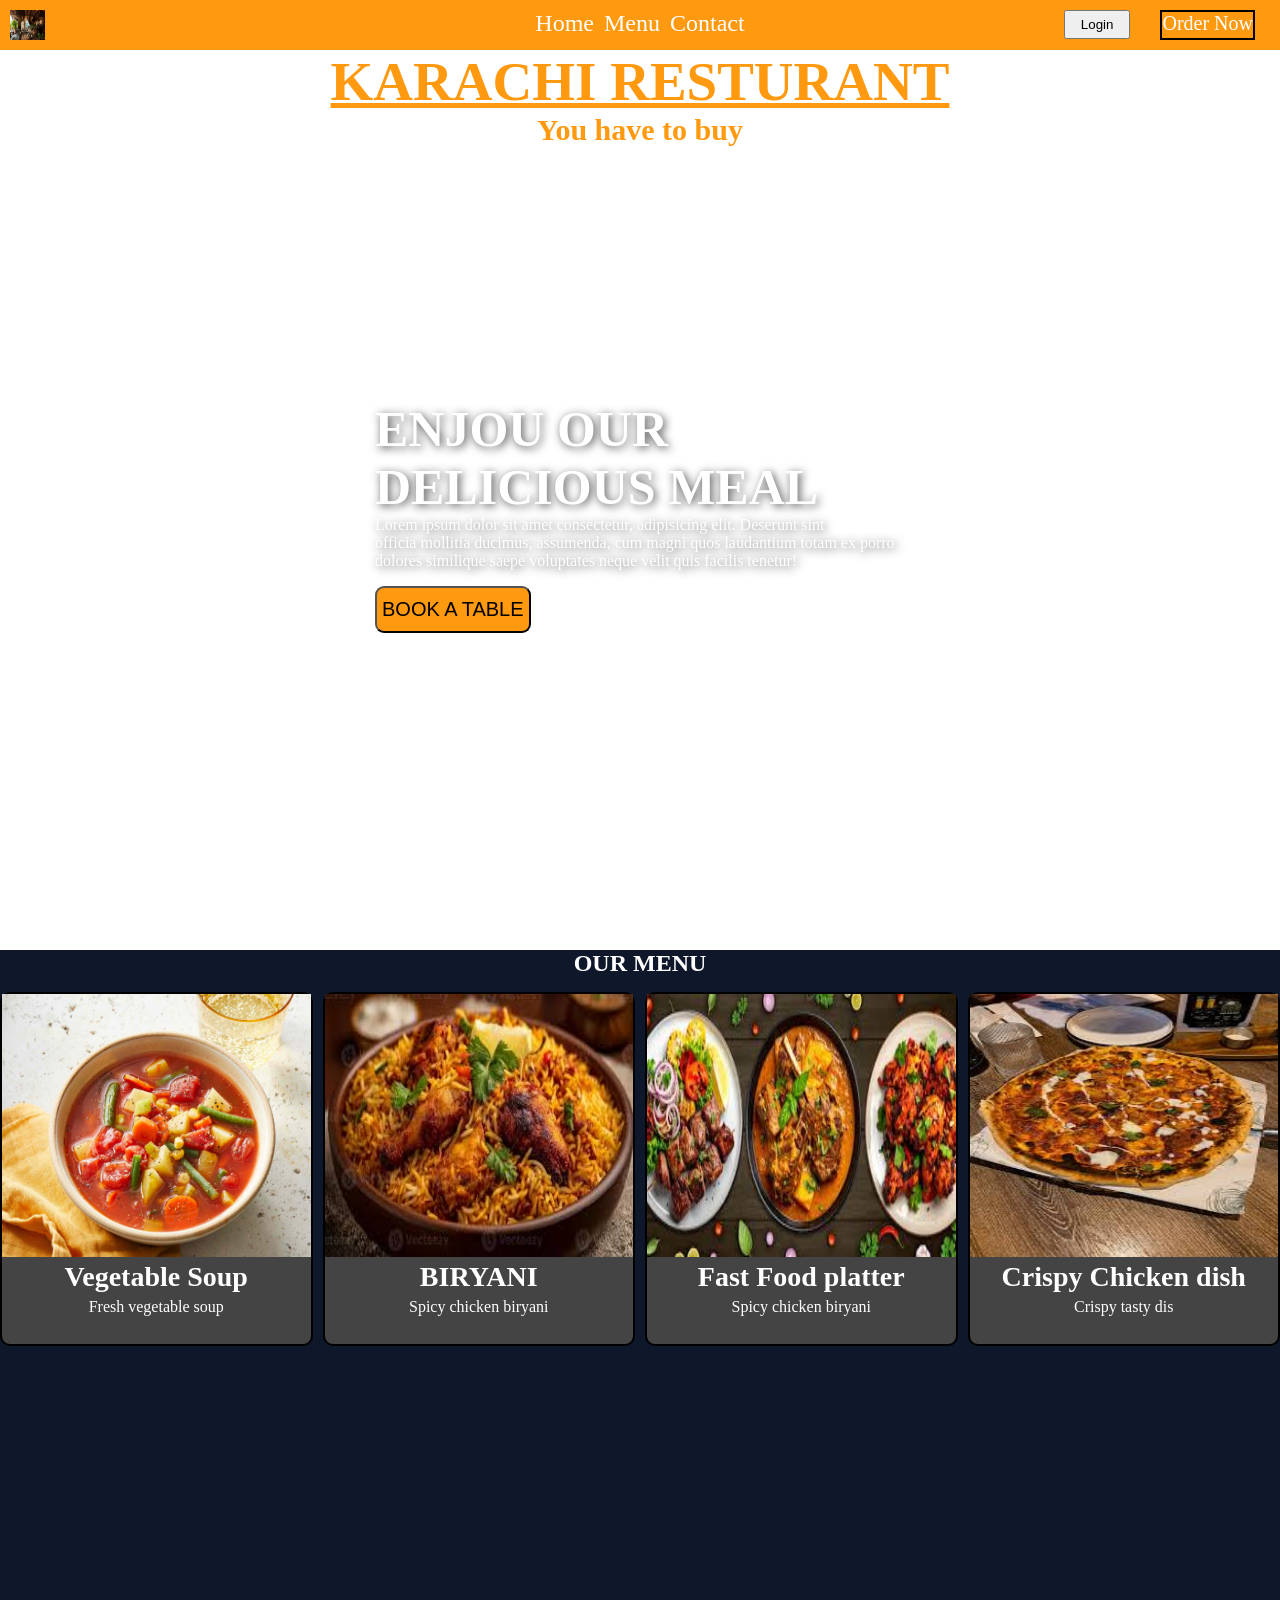
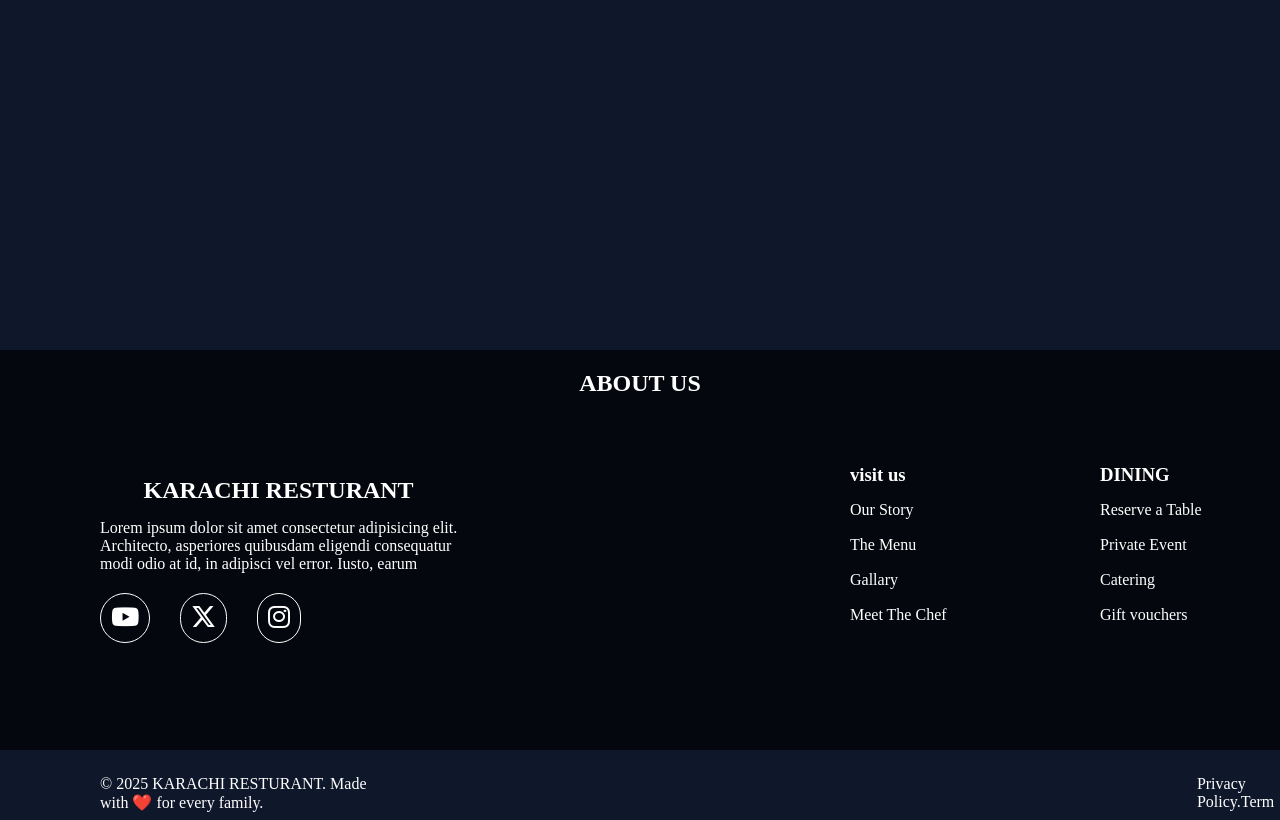
==== index.html @ 5fe799d3 "Add files via upload" ====
<!DOCTYPE html>
<html lang="en">
<head>
    <meta charset="UTF-8">
    <meta name="viewport" content="width=device-width, initial-scale=1.0">
    <title>Karchi Resturant</title>
    <link rel="stylesheet" href="style.css">
    <link rel="stylesheet" href="https://cdnjs.cloudflare.com/ajax/libs/font-awesome/6.5.1/css/all.min.css">
</head>
<body>
    <!-- nav bar -->
    <nav>
        <div class="logo">
           <div class="logo-image"> <a href="index.html"><img src="aesthetic-rest-hero.webp" alt=""></a>
            </div>
        </div>
        <ul>
            <li><a href="index.html">Home</a></li>
            <li><a href="menu">Menu</a></li>
            <li><a href="contact">Contact</a></li>
        </ul>
        <div class="right-nav">
            <a href="./form.html"><button>Login</button></a>
            <a href="Order Now" style="border: 2px solid black;">Order Now</a>
        </div>
    </nav>

      <!-- header -->

    <header>
        <h1 class="name">KARACHI RESTURANT</h1>
        <h3 class="smallheading">You have to buy</h3>
    
        <div class="centerheading">
            <p>ENJOU OUR</p>
            <p>DELICIOUS MEAL</p>
            <p class="centerpara">Lorem ipsum dolor sit amet consectetur, adipisicing elit. Deserunt sint <br> officia mollitia ducimus, assumenda, cum magni quos laudantium totam ex porro <br>dolores similique saepe voluptates neque velit quis facilis tenetur!</p>
            <button>BOOK A TABLE</button>
        </div>
    </header>

    <!-- hero section -->
     <section>
            <h1>OUR MENU</h1>

        <div class="maincard">
        <div class="card">
            <img src="13338-quick-and-easy-vegetable-soup-DDMFS-4x3-402702f59e7a41519515cecccaba1b80.jpg" alt="">
            <h3> Vegetable Soup</h3>
            <p>Fresh vegetable soup</p>
        </div>

        <div class="card">
            <img src="images.jpg" alt="">
            <h3>BIRYANI</h3>
            <p>Spicy chicken biryani</p>
        </div>

        <div class="card">
            <img src="food image.jpg" alt="">
            <h3>Fast Food platter</h3>
            <p>Spicy chicken biryani</p>
        </div>

        <div class="card">
            <img src="food image5.jpg" alt="">
            <h3>Crispy Chicken dish</h3>
            <p>Crispy tasty dis</p>
        </div>
        </div>
     </section>
     
     <section class="">
     <div class="video-div">
        <iframe src="https://www.google.com/maps/embed?pb=!1m17!1m12!1m3!1d3620.1045397566013!2d67.06420639999999!3d24.86027889999999!2m3!1f0!2f0!3f0!3m2!1i1024!2i768!4f13.1!3m2!1m1!2zMjTCsDUxJzM3LjAiTiA2N8KwMDMnNTIuMCJF!5e0!3m2!1sen!2sru!4v1777633352180!5m2!1sen!2sru" width="100%" height="450" style="border:0;" allowfullscreen="" loading="lazy" referrerpolicy="no-referrer-when-downgrade"></iframe>
     </div>
     </section>

           <!-- contact -->
     <section class="contact">
        <h1>ABOUT US</h1>
    <div class="contact-div">
        <div class= "first-column">
        <h1>KARACHI RESTURANT</h1>
        <p>Lorem ipsum dolor sit amet consectetur adipisicing elit. <br> Architecto, asperiores quibusdam eligendi consequatur <br> modi odio at id, in adipisci vel error. Iusto, earum</p>
        <div class="all-icon-div">
        <div class="icon"><i class="fa-brands fa-youtube"></i></div>
        <div class="icon"><i class="fa-brands fa-x-twitter"></i></div>
        <div class="icon"><i class="fa-brands fa-instagram"></i></div>
        </div>
        </div>


        <div class=" second-column">
            <h3>visit us</h3>
            <p>Our Story </p>
            <p>The Menu</p>
            <p>Gallary</p>
            <p>Meet The Chef</p>
        </div>
        
        <div class="third-column">
            <h3>DINING</h3>
            <p>Reserve a Table</p>
            <p>Private Event</p>
            <p>Catering</p>
            <p>Gift vouchers</p>
        </div>

        <div class="forth-column">
            <h3>INFO</h3>
            <p>Altergan Info</p>
            <p>DElivery</p>
            <p>Careers</p>
            <p>Press</p>
        </div>
        </div>
     </section>

     <footer>
        <p class="second-last-para">&copy; 2025 KARACHI RESTURANT. Made with ❤️ for every family.</p>
        <p class="last-para">Privacy Policy.Term</p>
     </footer>
</body>
</html>
---- style.css ----
*{
    margin: 0;
    padding: 0;
    text-decoration: none;
}
/* nav */
a{
    color: white;
    text-decoration: none;
}
nav{
    width: 100%;
    background-color: #ff990f;
    display: flex;
    font-size: 24px;
    padding: 10px 0;
}
ul{
    display: flex;
    gap: 10px;
    list-style: none;
    position: absolute;
    left: 50%;
    transform: translateX(-50%);
 }

.logo-image{
    margin-left: 10px;
    width: 35px;
    height: 30px;
}
.logo img{
    width: 100%;
    height: 100%;
}
.right-nav{
    margin-left: auto;
    display: flex;
    font-size: 20px;
}
.right-nav a{
    margin-right: 25px;
    
}
.right-nav button{
    margin-right: 5px;
    padding: 5px 15px;
}

    /* header */
header{
    width: 100%;
    height: 100vh;
    background-image: url(..//Images/aesthetic-rest-hero.webp);
    background-position: center;
    background-size:cover ;
    background-repeat: no-repeat;

}
.name{
    font-size: 55px;
    text-align: center;
    text-decoration: underline;
    color: #ff990f;
}
.smallheading{
    text-align: center;
    font-size: 30px;
    color: #ff990f;    
}
.centerheading{
    color: white;
    text-shadow: 2px 2px 10px rgba(0,0,0,0.7);
    font-size: 50px;
    position: absolute;
    left: 375px;
    top: 400px;
    font-weight: 550;
}
.centerpara{
    font-size: 16px;
    font-weight: 100;
}
.centerheading button{
    padding: 10px 5px;
    font-size: 20px;
    background-color: #ff990f;
    box-sizing: border-box;
    border-radius: 9px;
}

/* hero section */
section{
    width: 100%;
    background-color: #0f172a;
    height: 500px;
}
section h1{
    color: white;
    text-align: center;
}

.maincard{
    display: flex;
    gap: 10px;
    justify-content: center;
    padding-top: 15px;
}

.card{
    width: 370px;
    height: 350px;
    border-radius: 10px;
    border: 2px solid black;
    background-color: #444;
    color: white;
}

.card img{
    width: 100%;
    height: 75%;
}
.card p {
    text-align: center;
    padding-top: 5px;
}

.card h3{
    font-size: 28px;
    text-align: center;
}
.card p{
    font-size: 20;
}

/* video */

.video-div{
    width: 100%;
    height: 450px;
}

/* contact */
.contact{
    width: 100%;
    height: 400px;
    background-color: #04070d;
    color: white;
}

.contact-div{
    display: flex;
    margin: 0 100px;
    padding-top: 60px;
}
.contact h1{
    padding-top: 20px;
}
.first-column h1{
    margin-bottom: 15px;
}
.all-icon-div{
    display: flex;
    gap: 30px;
}
.icon{
    margin-top: 20px;
    padding: 10px;
    border: 1px solid white;
    border-radius: 40px;
    font-size: 25px;
}
.second-column{
    position: absolute;
    left: 850px;
    line-height: 35px;
}
.third-column{
    position: absolute;
    left: 1100px;
    line-height: 35px;
}
.forth-column{
    position: absolute;
    left: 1320px;
    line-height: 35px;
}

/* footer */

footer{
    width: 100%;
    height: 45px;
    background-color: #0f172a;
    color: white;
    display: flex;
    padding-top: 25px;
}

.second-last-para{
    margin-left: 100px;
}
.last-para{
    margin-left: 820px;
}
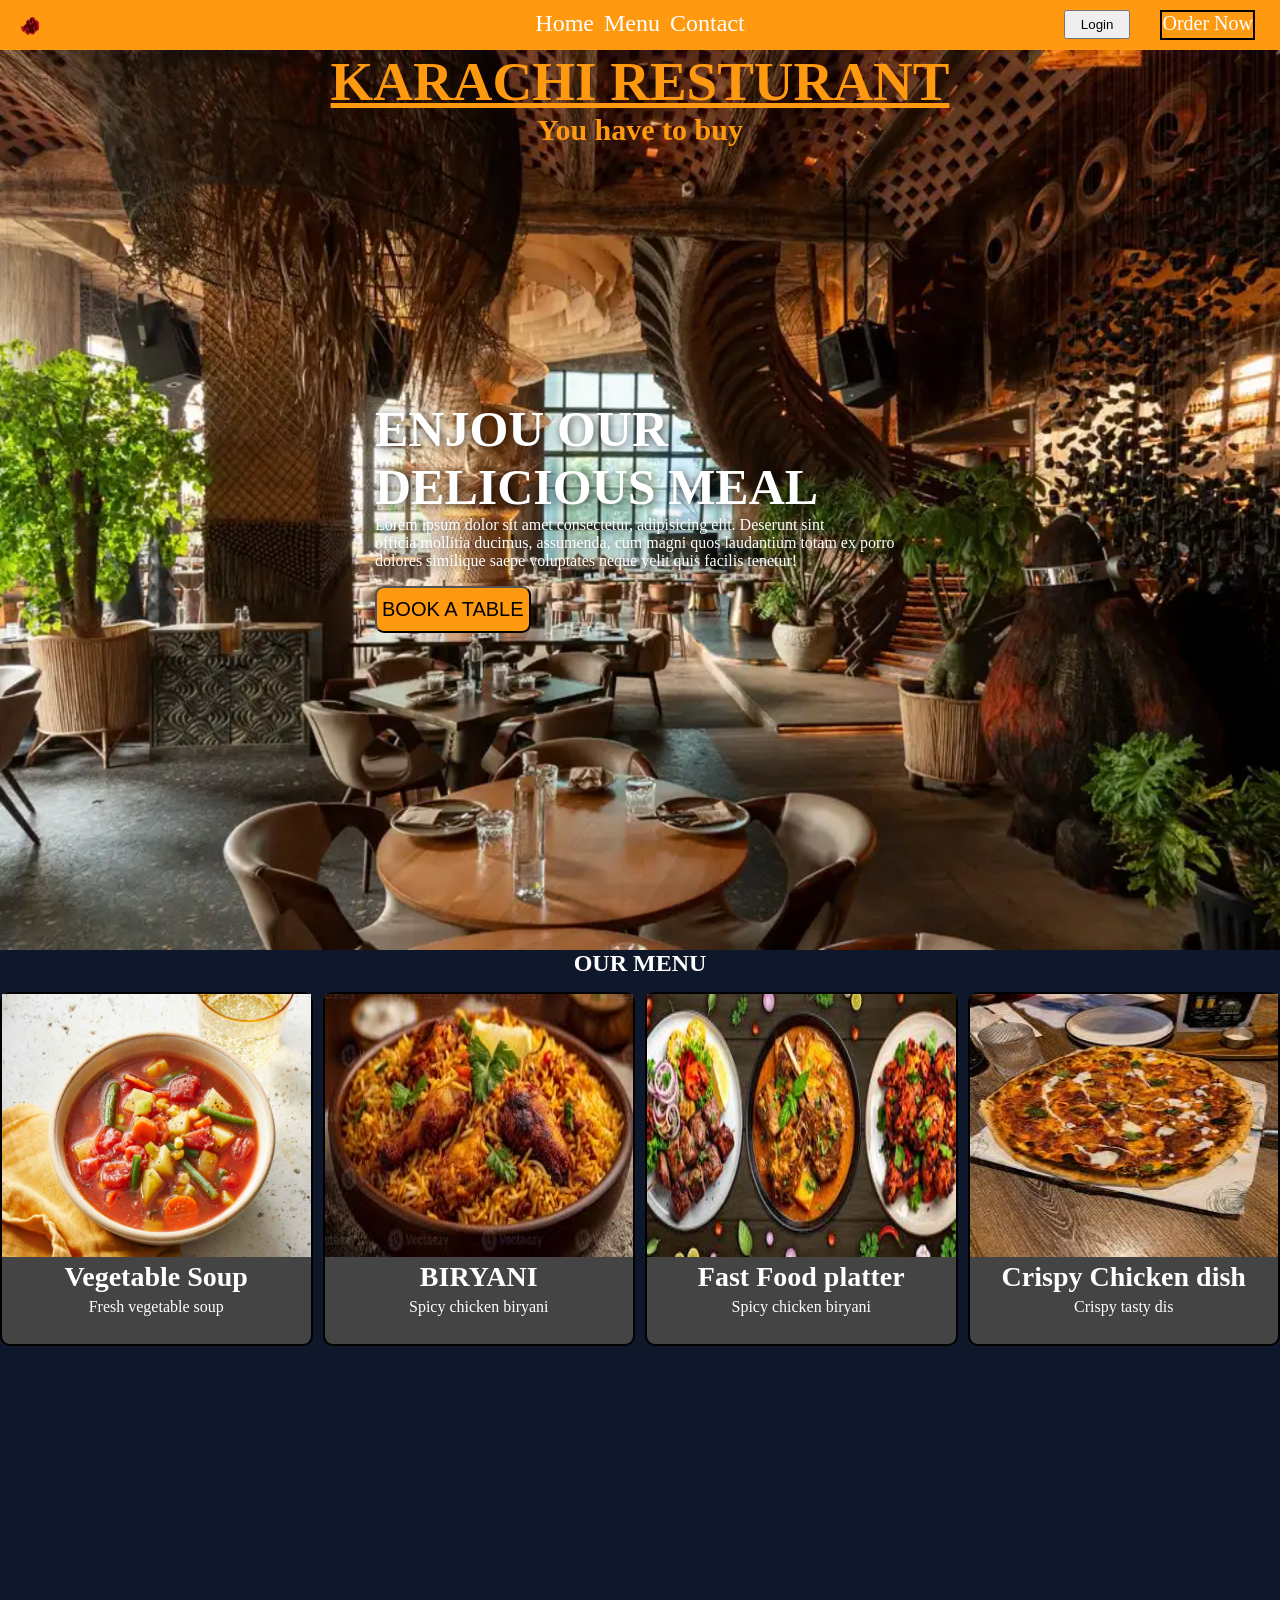
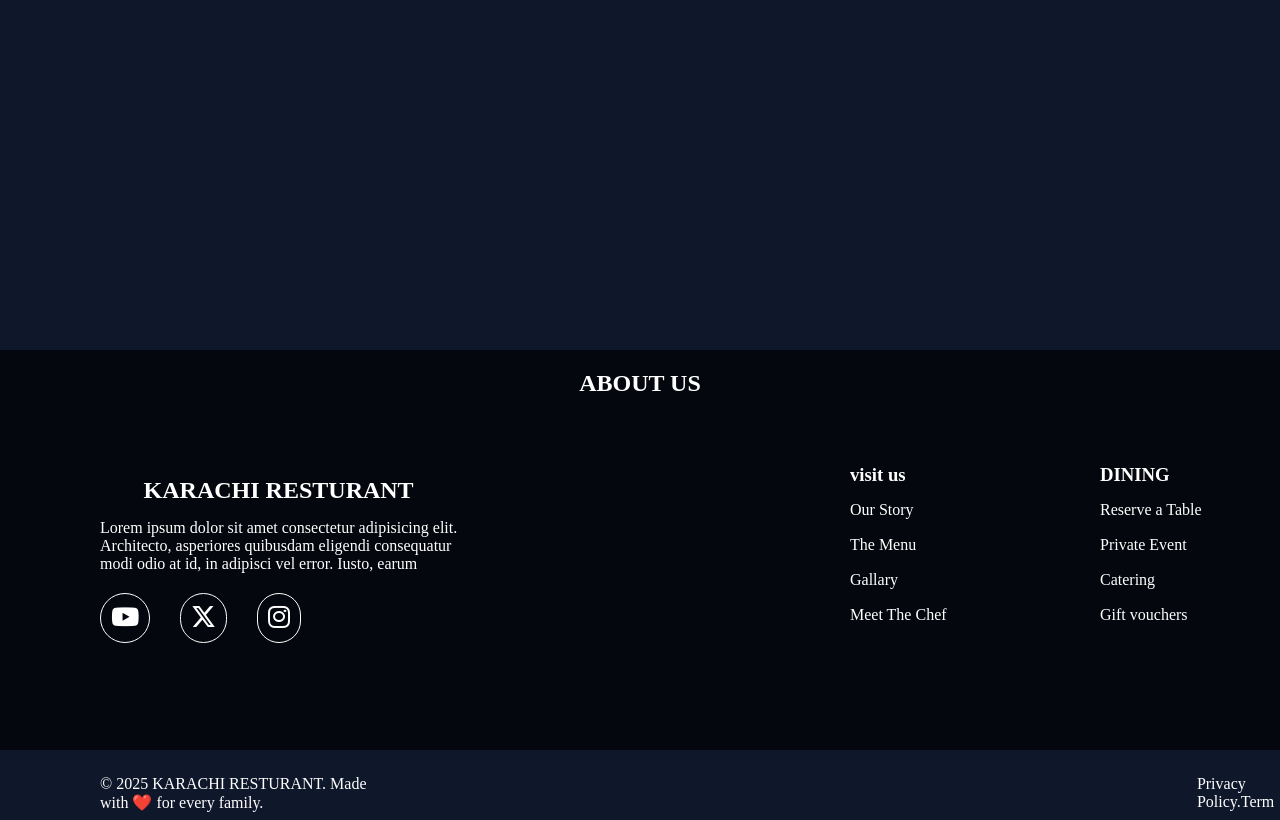
==== commit 6110ecb1: "Update index.html" ====
--- a/index.html
+++ b/index.html
@@ -11,7 +11,7 @@
     <!-- nav bar -->
     <nav>
         <div class="logo">
-           <div class="logo-image"> <a href="index.html"><img src="aesthetic-rest-hero.webp" alt=""></a>
+           <div class="logo-image"> <a href="index.html"><img src="logo for resturant.png" alt=""></a>
             </div>
         </div>
         <ul>
@@ -122,4 +122,4 @@
         <p class="last-para">Privacy Policy.Term</p>
      </footer>
 </body>
-</html>+</html>
--- a/style.css
+++ b/style.css
@@ -51,7 +51,7 @@
 header{
     width: 100%;
     height: 100vh;
-    background-image: url(..//Images/aesthetic-rest-hero.webp);
+    background-image: url(aesthetic-rest-hero.webp);
     background-position: center;
     background-size:cover ;
     background-repeat: no-repeat;
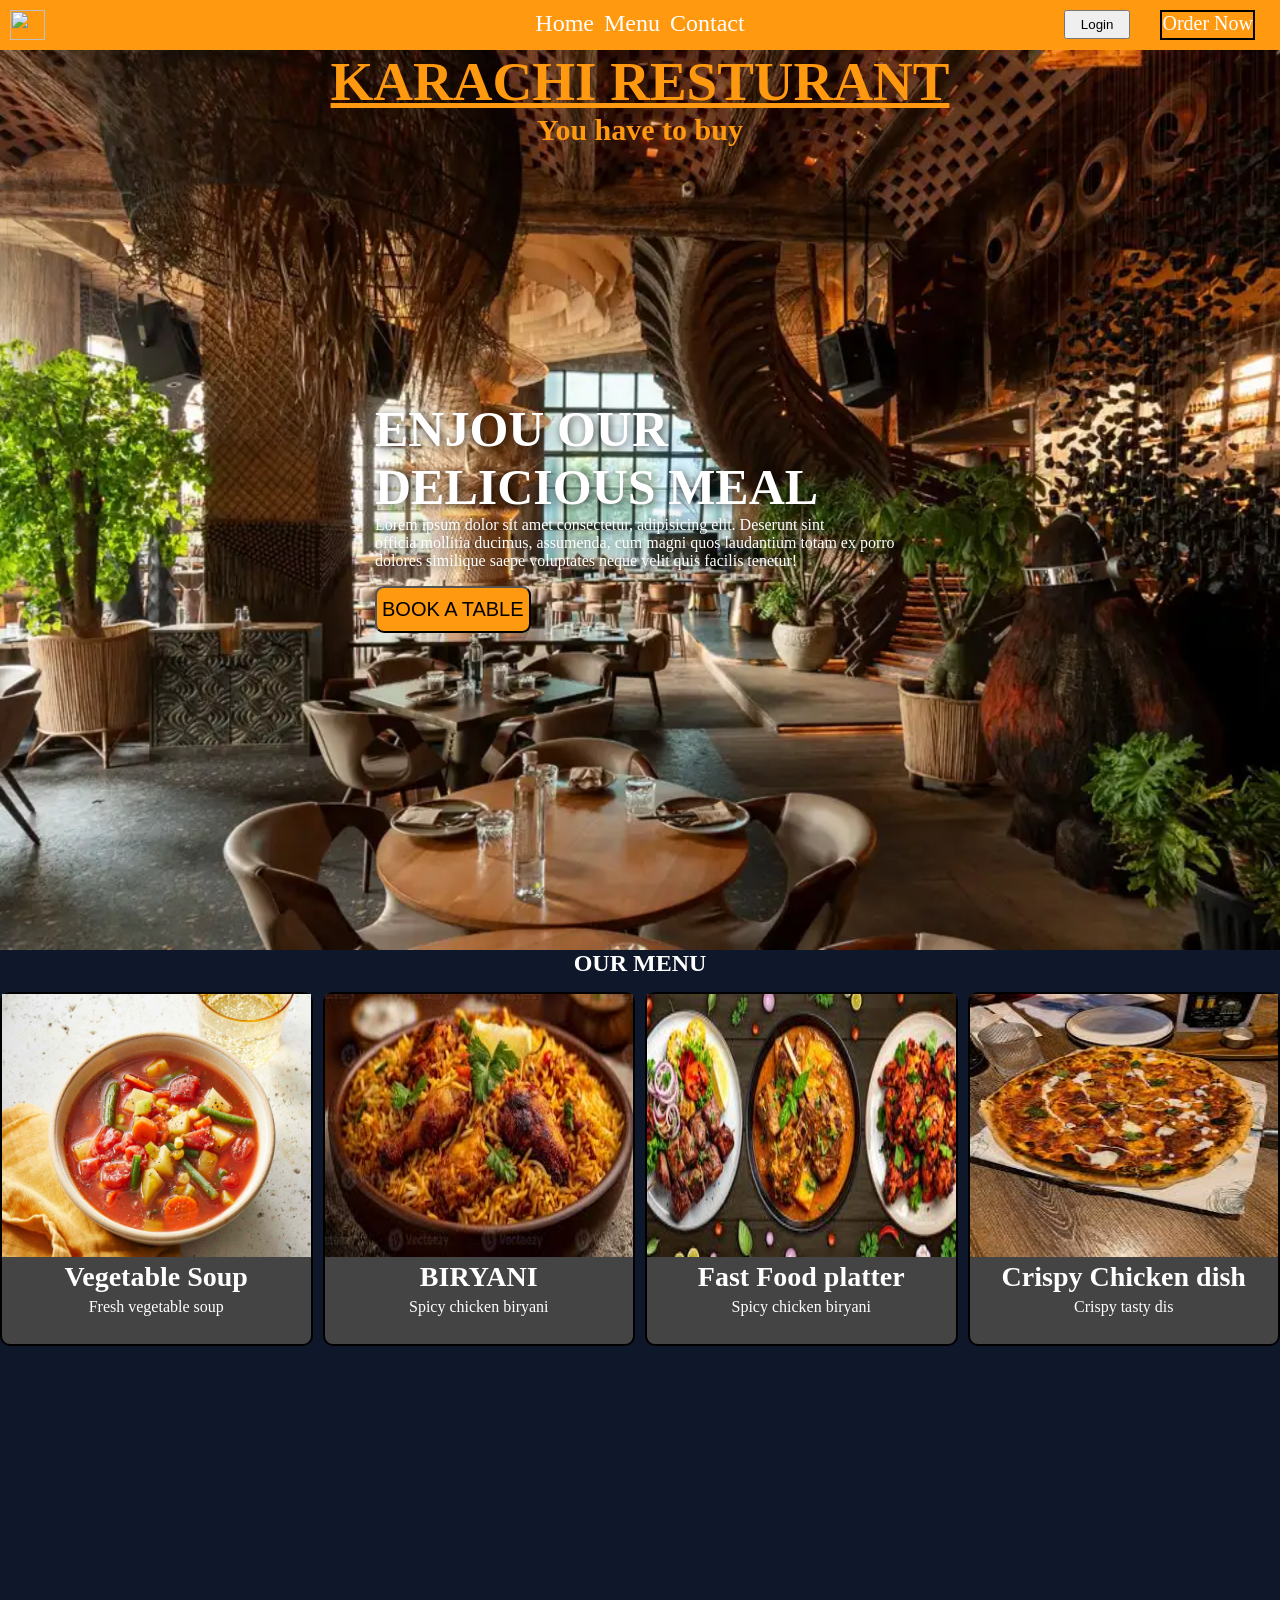
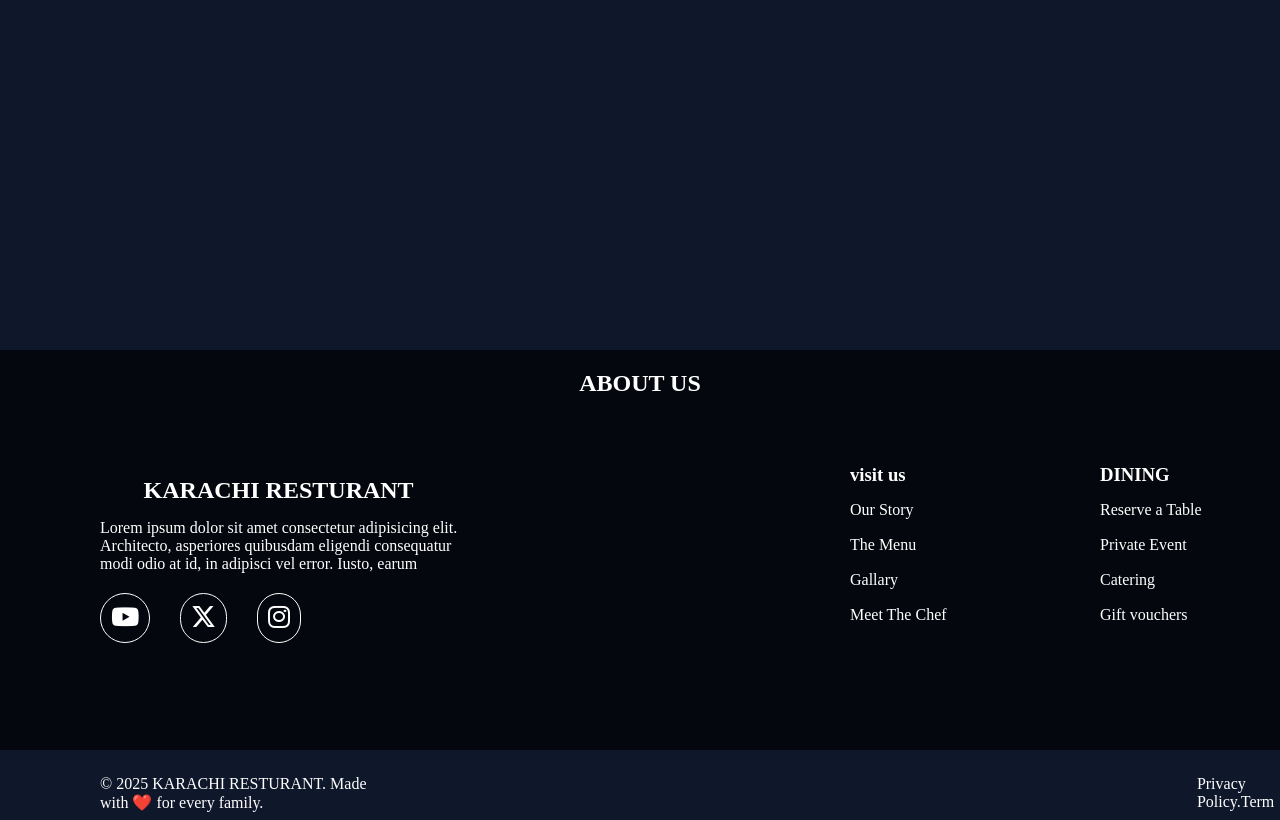
==== commit b5033e29: "Update index.html" ====
--- a/index.html
+++ b/index.html
@@ -11,7 +11,7 @@
     <!-- nav bar -->
     <nav>
         <div class="logo">
-           <div class="logo-image"> <a href="index.html"><img src="logo for resturant.png" alt=""></a>
+           <div class="logo-image"> <a href="index.html"><img src="logo for resturant" alt=""></a>
             </div>
         </div>
         <ul>
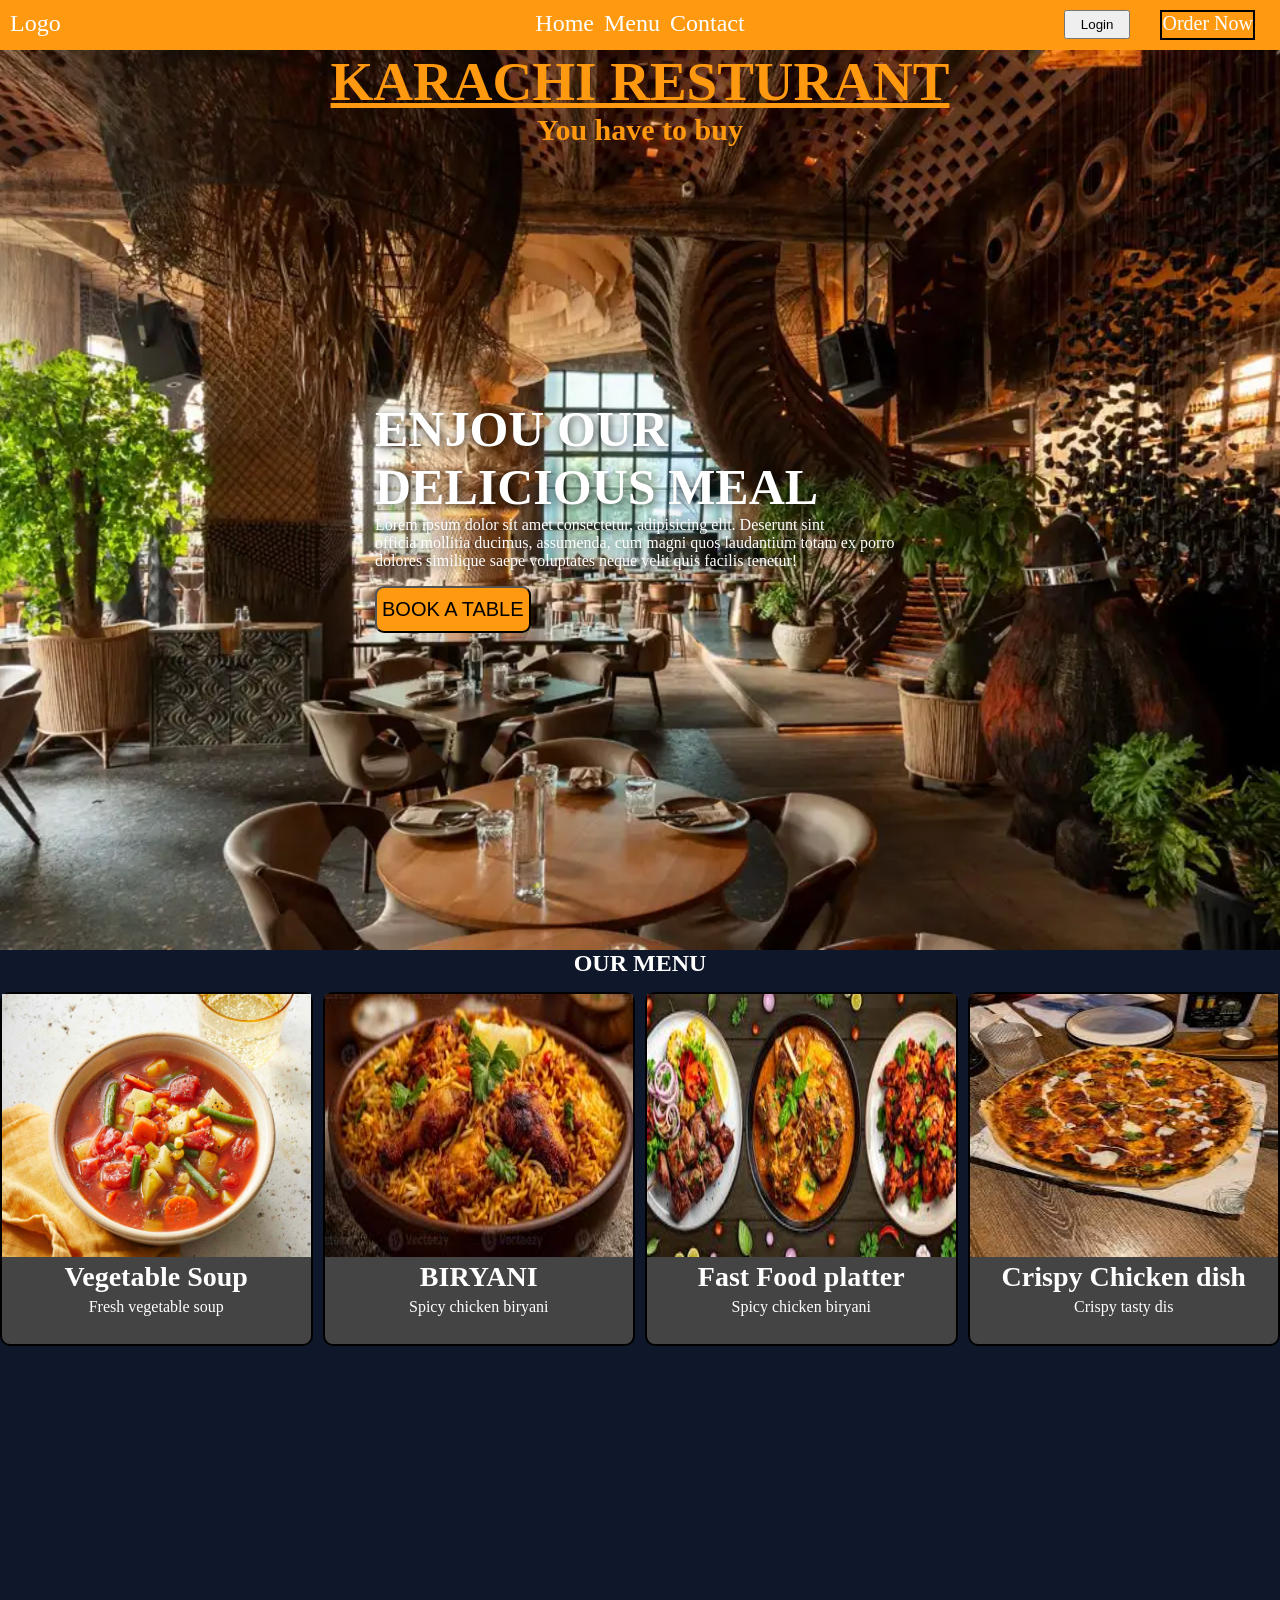
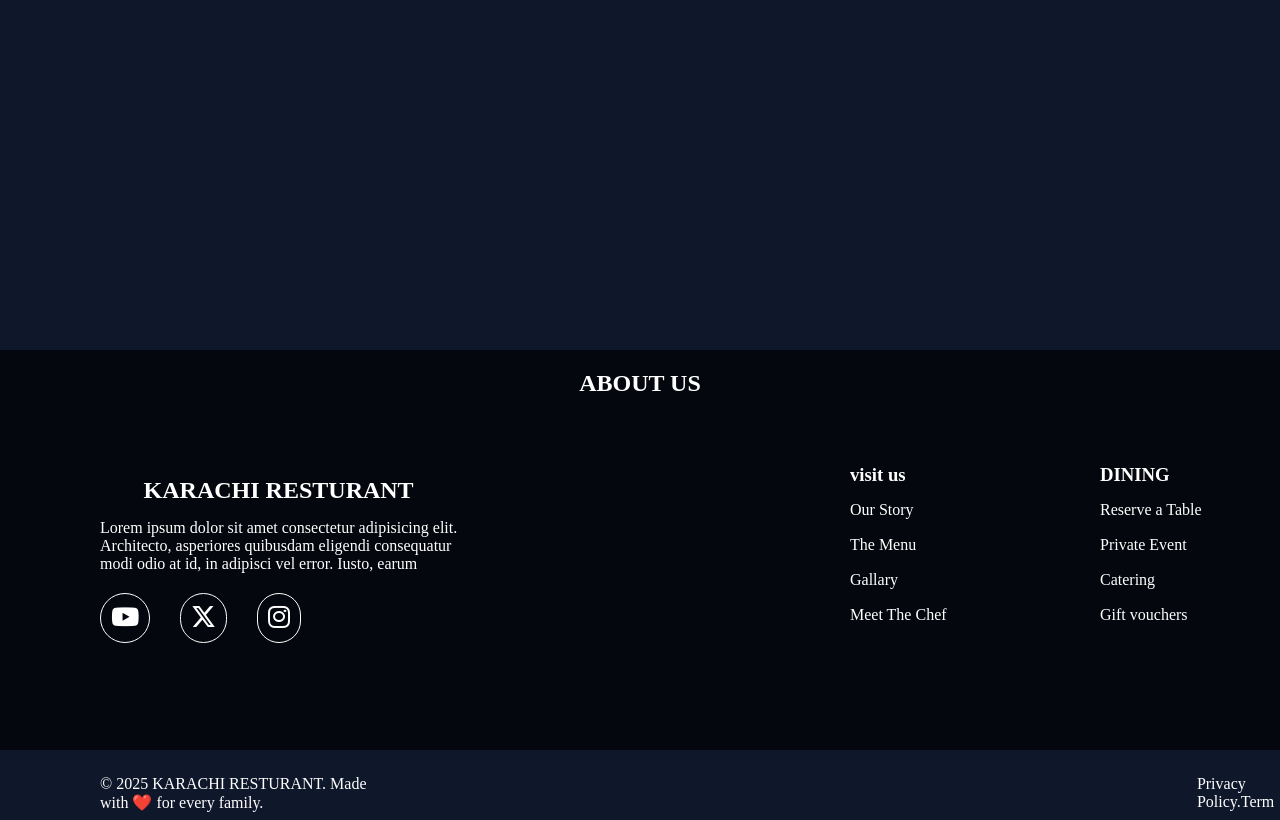
==== commit e4b59b1e: "Update index.html" ====
--- a/index.html
+++ b/index.html
@@ -11,7 +11,7 @@
     <!-- nav bar -->
     <nav>
         <div class="logo">
-           <div class="logo-image"> <a href="index.html"><img src="logo for resturant" alt=""></a>
+           <div class="logo-image"> <a href="index.html">Logo</a>
             </div>
         </div>
         <ul>
